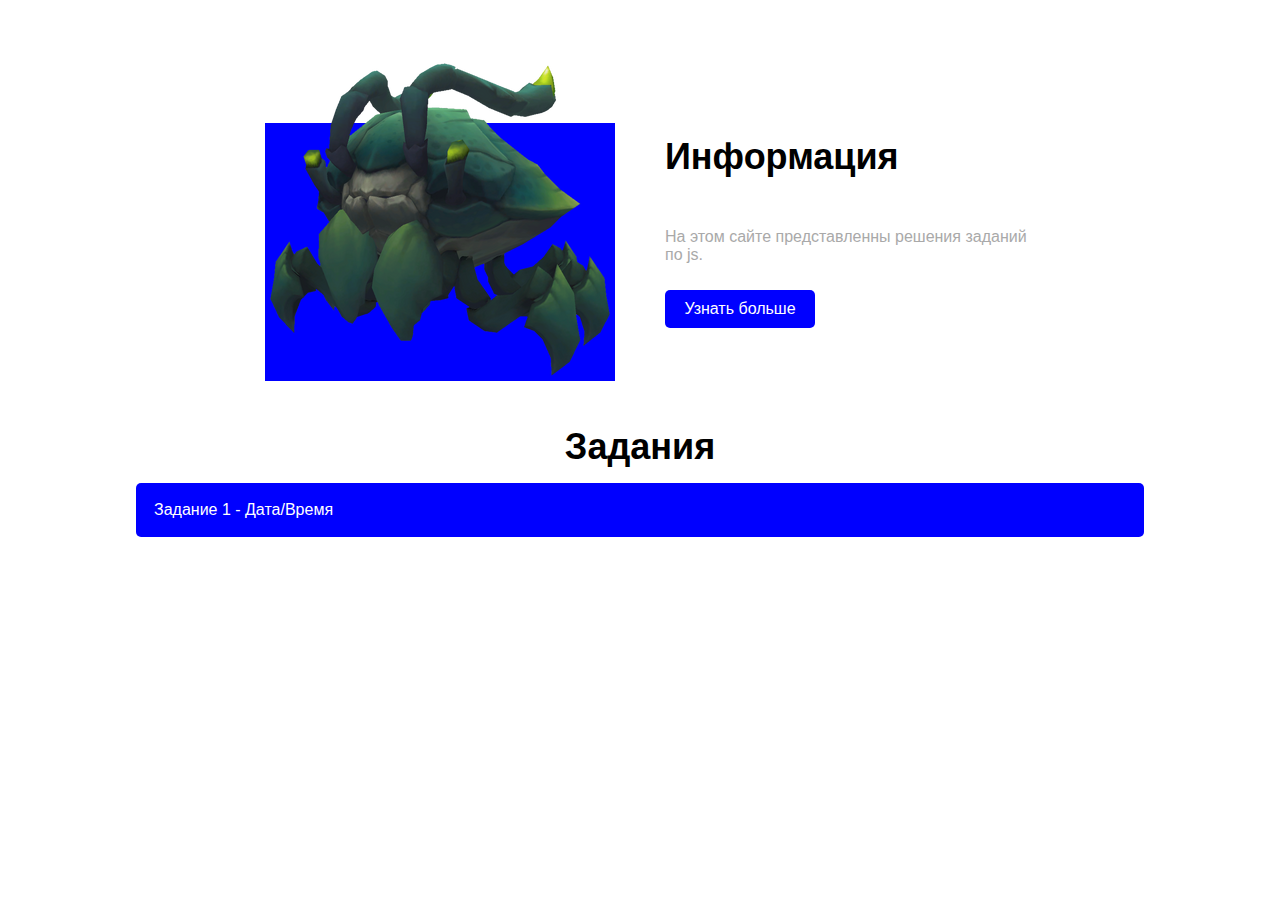
==== MySite/html/index.html @ 4fabf721 "Первое задание по jabascript почти доделал" ====
<!DOCTYPE html>
<html lang="ru">
<head>
    <meta charset="UTF-8">
    <title>MySite</title>
    <link rel="stylesheet" href="../css/style.css">
</head>
<body>
    <div class="main">
        <div class="cap">
            <!--<div class="pic1"></div>-->
            <img class="pic1" src="../images/крабик.png"/>
            <div class="figureBlue"></div>
            <div class="information">
                <h1>Информация</h1>
                <p>На этом сайте представленны решения заданий по js.</p>
                <a class="contact" href="https://t.me/SvinZhao">Узнать больше</a>
            </div>
        </div>
        <h1 class="h1Main">Задания</h1>
        <div class="blockWithBlocks">
            <button class="collapsibleButton">Задание 1 - Дата/Время</button>
            <div class="content" id="dataTimeDiv">
                <span id="dataTime"></span>
            </div>
        </div>
    </div>
    <script src="../scripts/script.js"></script>
</body>
</html>
---- MySite/css/style.css ----
.main{
    justify-content: center;
    display: flex;
    flex-direction: column;
    justify-content: center;
    padding: 0 10vw 0 10vw;
}

/*Блок первый (ШАПОЧКА) */
.cap{
    align-self: center;
    display: grid;
    margin: 5% 0 0 0;
    width: 80%;
    grid-template-columns: 1fr 1fr;
    grid-template-rows: 1fr;
    grid-column-gap: 50px;
}
.contact{
    display: inline-block;
    background: blue;
    padding: 10px;
    border-radius: 5px;
    color: white;
    width: 130px;
    text-align: center;
    text-decoration: none;
    font-family: "Open Sans", sans-serif;
}

.pic1{
    grid-column: 1/2;
    grid-row: 1/2;
    z-index: 3;
    align-self: end;
    justify-self: end;
}


.figureBlue{
    background: blue;
    width: 350px;
    height: 80%;
    grid-column: 1/2;
    grid-row: 1/2;
    align-self: end;
    justify-self: end;
}

.information {
    grid-column: 2/3;
    grid-row: 1/2;
    display: flex;
    flex-direction: column;
    align-content: center;
    justify-content: center;
}

.information p{
    text-align: left;
    padding: 10px 0 10px 0;
    word-wrap: break-word;
}

.h1Main{
    width: 100%;
    text-align: center;
    padding: 15px 0 15px 0;
    margin: 30px 0 0 0;
}
.collapsibleButton{
    border-radius: 5px;
    background-color: blue;
    color: white;
    cursor: pointer;
    padding: 18px;
    width: 100%;
    border: none;
    text-align: left;
    outline: none;
    font-size: 16px;
    font-family: "Open Sans", sans-serif;
}

.active,
.collapsibleButton:hover{
    background: darkblue;
}

.content{
    border-radius: 5px;
    max-height: 0;
    overflow: hidden;
    transition: max-height 0.2s ease-out;
    background-color: blue;
}

#dataTime{
    color: white;
    text-align: end;
    padding: 25px;
}


h1{
    font-family: Ubuntu, sans-serif !important;
    font-size: 36px;
}

p{
    font-family: "Open Sans", sans-serif;
    font-size: 16px;
    color: darkgray;
}
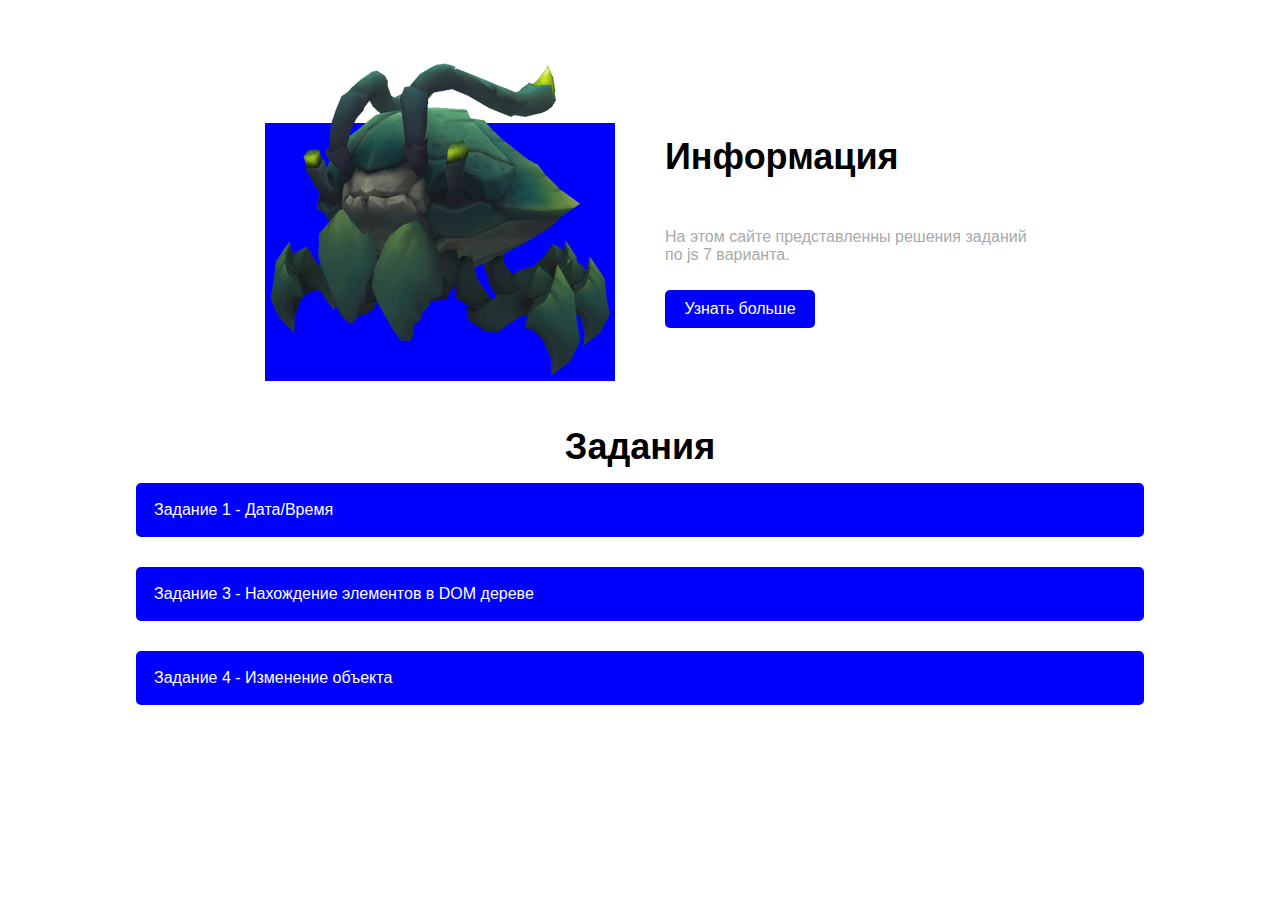
==== commit 92bee542: "Сделал 3, 4 задание по js (4 может быть перепишу)" ====
--- a/MySite/html/index.html
+++ b/MySite/html/index.html
@@ -6,23 +6,33 @@
     <link rel="stylesheet" href="../css/style.css">
 </head>
 <body>
-    <div class="main">
+    <div class="main" id="main1">
         <div class="cap">
             <!--<div class="pic1"></div>-->
             <img class="pic1" src="../images/крабик.png"/>
             <div class="figureBlue"></div>
             <div class="information">
                 <h1>Информация</h1>
-                <p>На этом сайте представленны решения заданий по js.</p>
+                <p>На этом сайте представленны решения заданий по js 7 варианта.</p>
                 <a class="contact" href="https://t.me/SvinZhao">Узнать больше</a>
             </div>
         </div>
         <h1 class="h1Main">Задания</h1>
         <div class="blockWithBlocks">
+
             <button class="collapsibleButton">Задание 1 - Дата/Время</button>
-            <div class="content" id="dataTimeDiv">
-                <span id="dataTime"></span>
+            <div class="content">
+                <p id="dataTime"></p>
             </div>
+
+            <button class="collapsibleButton">Задание 3 - Нахождение элементов в DOM дереве</button>
+            <div class="content">
+                <p id="countChildEl"></p>
+            </div>
+
+            <button class="collapsibleButton">Задание 4 - Изменение объекта</button>
+            <div class="content" id="editObjects"></div>
+
         </div>
     </div>
     <script src="../scripts/script.js"></script>
--- a/MySite/css/style.css
+++ b/MySite/css/style.css
@@ -1,8 +1,7 @@
 .main{
+    display: flex;
     justify-content: center;
-    display: flex;
     flex-direction: column;
-    justify-content: center;
     padding: 0 10vw 0 10vw;
 }
 
@@ -15,6 +14,11 @@
     grid-template-columns: 1fr 1fr;
     grid-template-rows: 1fr;
     grid-column-gap: 50px;
+}
+.blockWithBlocks{
+    display: flex;
+    flex-direction: column;
+    margin: -30px 0 0 0;
 }
 .contact{
     display: inline-block;
@@ -35,7 +39,6 @@
     align-self: end;
     justify-self: end;
 }
-
 
 .figureBlue{
     background: blue;
@@ -60,6 +63,7 @@
     text-align: left;
     padding: 10px 0 10px 0;
     word-wrap: break-word;
+    color: darkgray;
 }
 
 .h1Main{
@@ -80,6 +84,7 @@
     outline: none;
     font-size: 16px;
     font-family: "Open Sans", sans-serif;
+    margin: 30px 0 0 0;
 }
 
 .active,
@@ -99,8 +104,13 @@
     color: white;
     text-align: end;
     padding: 25px;
+    justify-self: end;
+    align-self: end;
 }
 
+#countChildEl{
+    text-align: center;
+}
 
 h1{
     font-family: Ubuntu, sans-serif !important;
@@ -110,6 +120,13 @@
 p{
     font-family: "Open Sans", sans-serif;
     font-size: 16px;
-    color: darkgray;
+    color: white;
 }
 
+/*Task 4*/
+#editObjects{
+    display: grid;
+    grid-template-columns: 1fr 1fr;
+    grid-gap: 10px;
+
+}
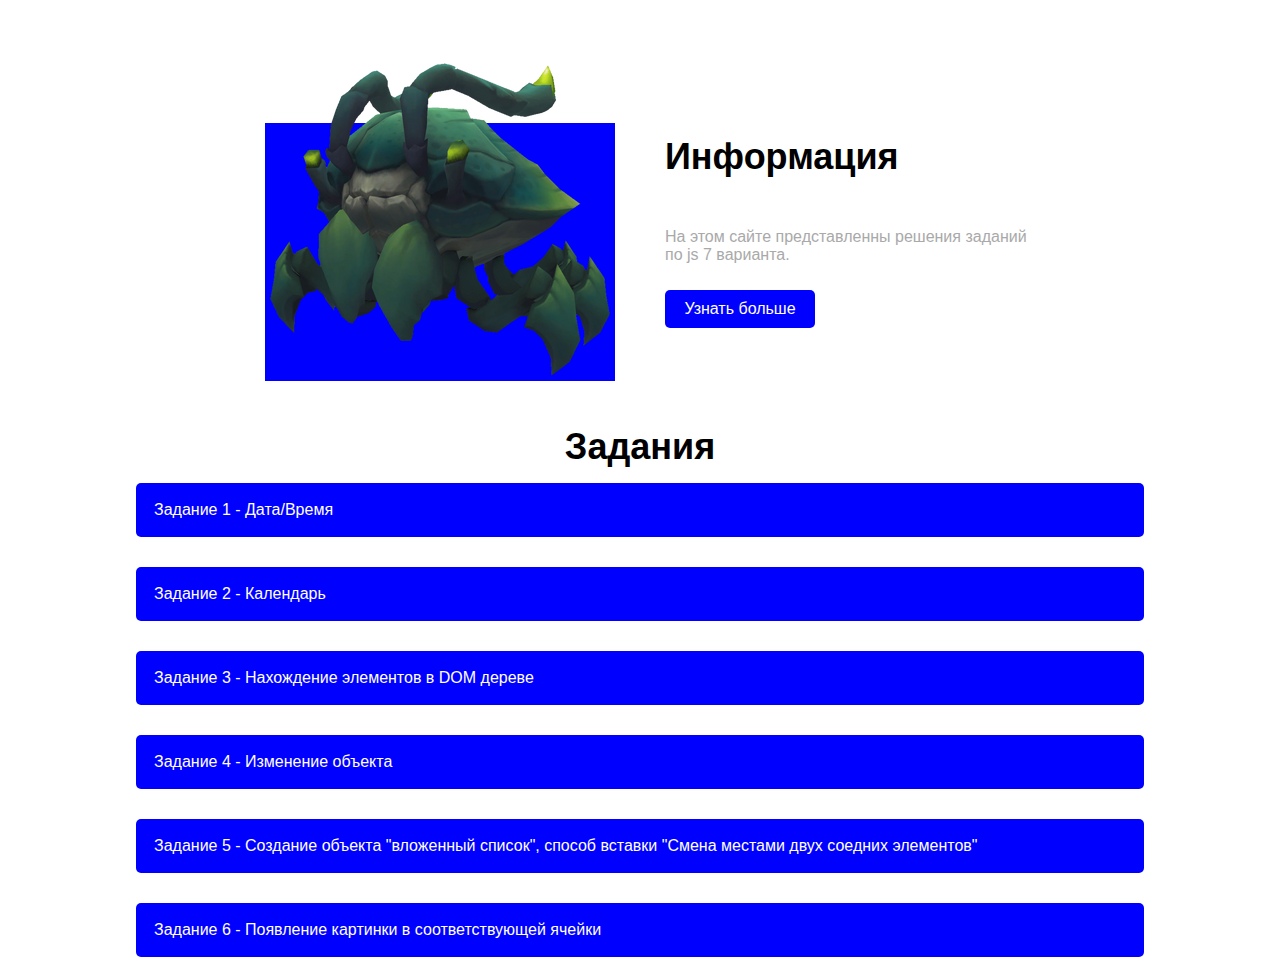
==== commit 549b773d: "Календарь" ====
--- a/MySite/html/index.html
+++ b/MySite/html/index.html
@@ -25,6 +25,20 @@
                 <p id="dataTime"></p>
             </div>
 
+            <button class="collapsibleButton">Задание 2 - Календарь</button>
+            <div class="content" id="look-calendar">
+                <table id="calendar">
+                    <thead>
+                    <tr>
+                        <td><b><</b>
+                        <td colspan="5">
+                        <td><b>></b>
+                    <tr class="dn"><td>Пн<td>Вт<td>Ср<td>Чт<td>Пт<td>Сб<td>Вс
+                    </thead>
+                    <tbody></tbody>
+                </table>
+            </div>
+
             <button class="collapsibleButton">Задание 3 - Нахождение элементов в DOM дереве</button>
             <div class="content">
                 <p id="countChildEl"></p>
@@ -33,6 +47,25 @@
             <button class="collapsibleButton">Задание 4 - Изменение объекта</button>
             <div class="content" id="editObjects"></div>
 
+            <button class="collapsibleButton">Задание 5 - Создание объекта "вложенный список", способ вставки "Смена местами двух соедних элементов"</button>
+            <div class="content" id="task5">
+                <ul id="list">
+                    <li>Пункт 1.</li>
+                    <li>Пункт 2.
+                        <ul>
+                        Подпункт 2.1
+                        </ul></li>
+                </ul>
+
+                <button id="addEll">Добавить пункт</button>
+            </div>
+
+            <button class="collapsibleButton">Задание 6 - Появление картинки в соответствующей ячейки</button>
+            <div class="content" id="">
+                <table>
+                    
+                </table>
+            </div>
         </div>
     </div>
     <script src="../scripts/script.js"></script>
--- a/MySite/css/style.css
+++ b/MySite/css/style.css
@@ -130,3 +130,40 @@
     grid-gap: 10px;
 
 }
+/*Календарь */
+#look-calendar {
+    width:220px;
+    margin: 0 auto;
+}
+#calendar {
+    width: 100%;
+    line-height: 1.2em;
+    font-size: 15px;
+    text-align: center;
+    border-spacing:0px;
+}
+#calendar tr.dn td {
+    font-size: 15px;
+}
+#calendar thead tr:last-child {
+    font-size: small;
+    color: #ffffff;
+}
+#calendar thead tr:nth-child(1) td:nth-child(2) {
+    color: #ffffff;
+}
+#calendar thead tr:nth-child(1) td:nth-child(1):hover,
+#calendar thead tr:nth-child(1) td:nth-child(3):hover {
+    cursor: pointer;
+}
+#calendar tbody td {
+    color: #ffffff;
+}
+#calendar tbody td:nth-child(n+6),
+#calendar .holiday {
+    color: #e78c5c;
+}
+#calendar tbody td.today {
+    background: #dc0000;
+    color: #fff;
+}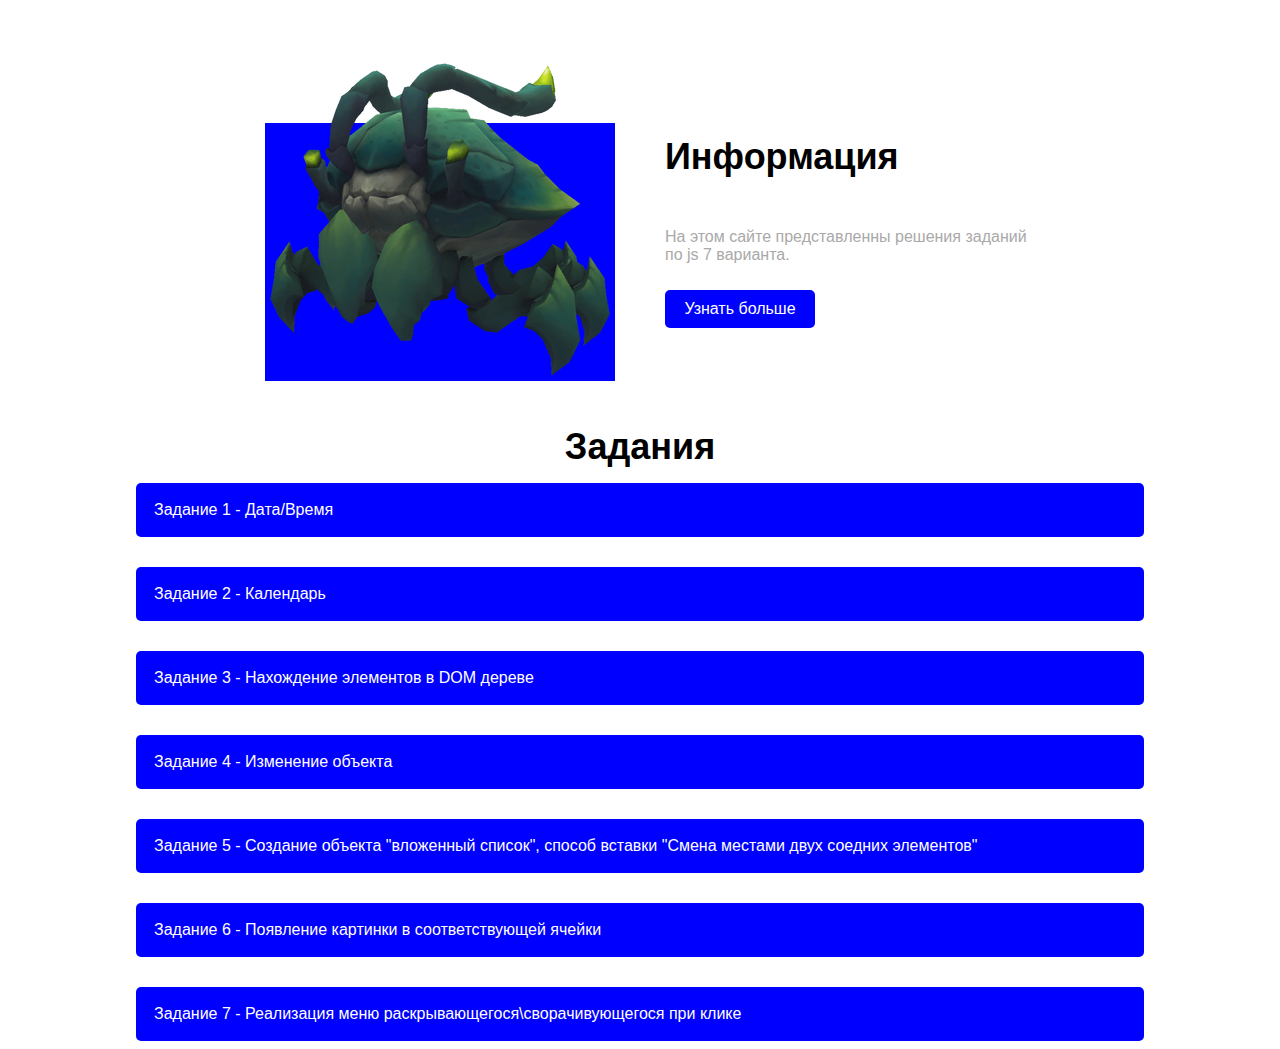
==== commit afd35c92: "Чета сделал" ====
--- a/MySite/html/index.html
+++ b/MySite/html/index.html
@@ -50,22 +50,36 @@
             <button class="collapsibleButton">Задание 5 - Создание объекта "вложенный список", способ вставки "Смена местами двух соедних элементов"</button>
             <div class="content" id="task5">
                 <ul id="list">
-                    <li>Пункт 1.</li>
-                    <li>Пункт 2.
+                    <li class="class-li">Пункт 1
+                    <ul>
+                        <li class="class-li">Подпункт 1</li>
+                        <li class="class-li">Подпункт 2</li>
+                    </ul>
+                    </li>
+                    <li class="class-li">Пункт2
                         <ul>
-                        Подпункт 2.1
-                        </ul></li>
+                            <li class = "class-li">Подпункт 1</li>
+                            <li class="class-li">Подпункт 2</li>
+                        </ul>
+                    </li>
                 </ul>
-
-                <button id="addEll">Добавить пункт</button>
             </div>
 
             <button class="collapsibleButton">Задание 6 - Появление картинки в соответствующей ячейки</button>
             <div class="content" id="">
-                <table>
-                    
+                <table id="task6">
+                    <tr><td></td><td></td><td></td><td></td><td></td></tr>
+                    <tr><td></td><td></td><td></td><td></td><td></td></tr>
+                    <tr><td></td><td></td><td></td><td></td><td></td></tr>
+                    <tr><td></td><td></td><td></td><td></td><td></td></tr>
+                    <tr><td></td><td></td><td></td><td></td><td></td></tr>
                 </table>
             </div>
+
+            <button class="collapsibleButton">Задание 7 - Реализация меню раскрывающегося\сворачивующегося при клике</button>
+            <div class="content" id="task7">Здесь сладости (нажми на меня!)
+            </div>
+
         </div>
     </div>
     <script src="../scripts/script.js"></script>
--- a/MySite/css/style.css
+++ b/MySite/css/style.css
@@ -166,4 +166,12 @@
 #calendar tbody td.today {
     background: #dc0000;
     color: #fff;
+}
+
+#task5{
+    color: white;
+}
+#task6{
+    height: 250px;
+    width: 250px;
 }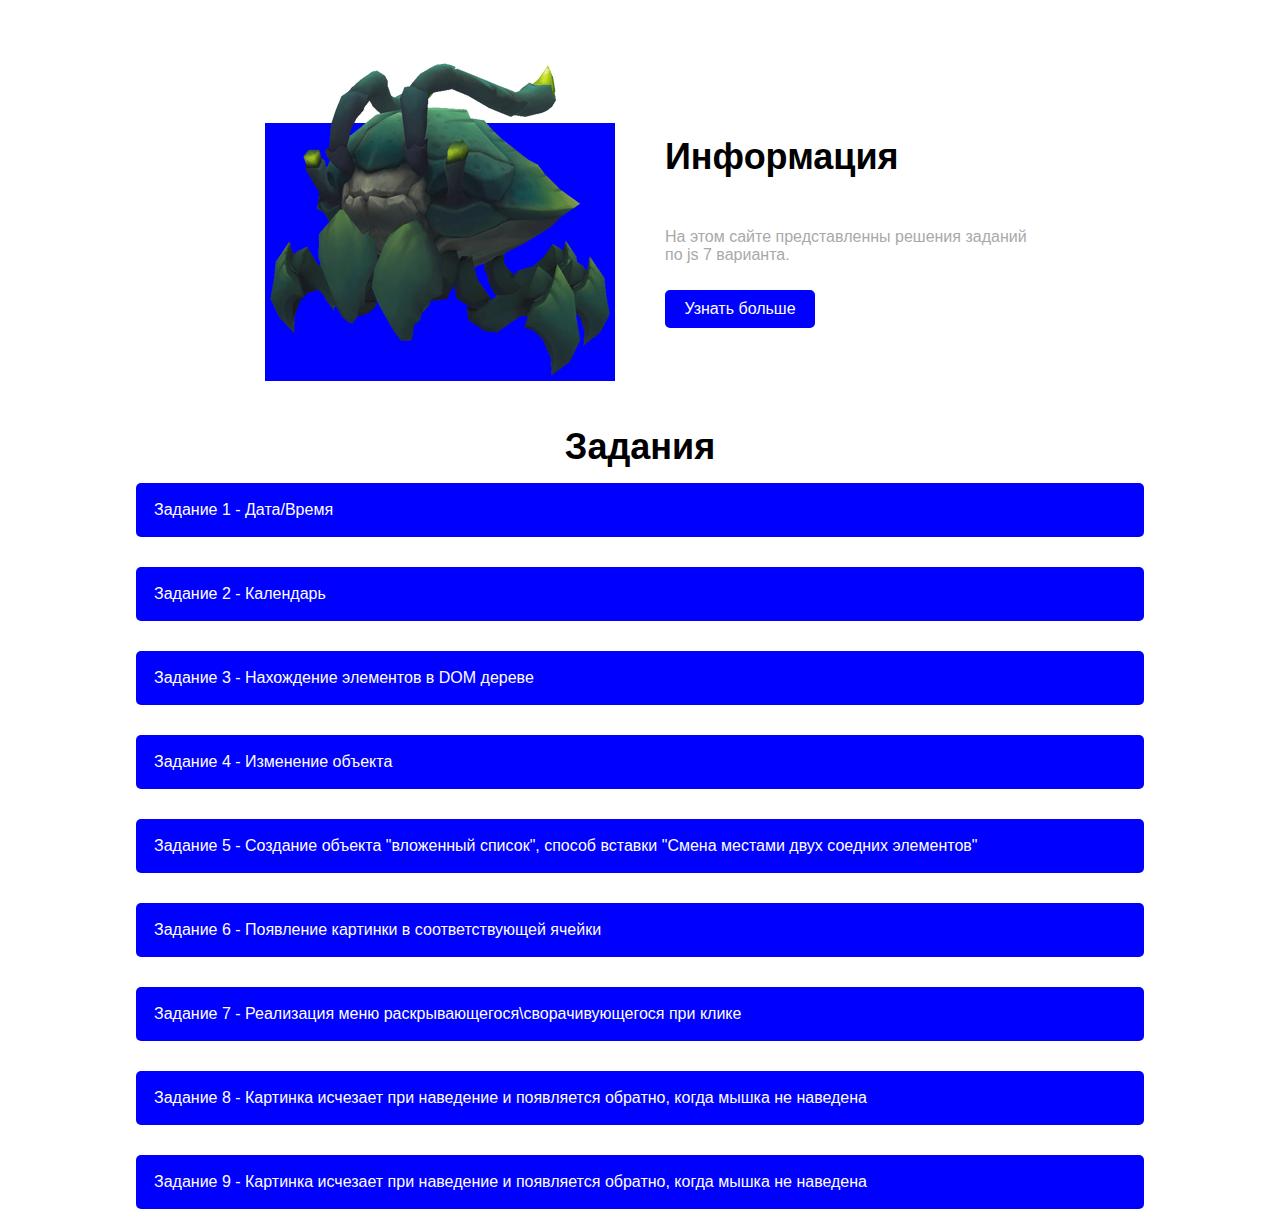
==== commit 06444f63: "Задания по js 10 не доделал" ====
--- a/MySite/html/index.html
+++ b/MySite/html/index.html
@@ -77,9 +77,43 @@
             </div>
 
             <button class="collapsibleButton">Задание 7 - Реализация меню раскрывающегося\сворачивующегося при клике</button>
-            <div class="content" id="task7">Здесь сладости (нажми на меня!)
+            <div class="content" id="task7">
+                <p id="task7p">Здесь сладости (нажми на меня!)</p>
+                <p id="sweets">Конфеты</p>
+                <p id="med">Мёд</p>
+                <p id="pie">Пирог</p>
+                <p id="end">Все кончилось!</p>
             </div>
 
+            <button class="collapsibleButton">Задание 8 - Картинка исчезает при наведение и появляется обратно, когда мышка не наведена</button>
+            <div class="content" id="task8">
+                <img src="../images/semejnoeblagopoluchie.jpg" id="blago" alt="blago"/>
+            </div>
+
+            <button class="collapsibleButton">Задание 9 - Картинка исчезает при наведение и появляется обратно, когда мышка не наведена</button>
+            <div class="content" id="task9">
+                <TABLE>
+                    <TR><TD><B>Фамилия:<B></TD>
+                        <TD><INPUT NAME="Family" SIZE=20
+                                   required pattern="^[а-яА-ЯёЁ]+$"></TD></TR>
+                    <TR><TD><B>Имя:<B></TD>
+                        <TD><INPUT NAME="Name" SIZE=20
+                                   required pattern="^[а-яА-ЯёЁ]+$"></TD></TR>
+                    <TR><TD><B>Email:<B></TD>
+                        <TD><INPUT NAME="Email" SIZE=20
+                                    required pattern="^[-\w.]+@([A-z0-9][-A-z0-9]+\.)+[A-z]{2,4}$"></TD></TR>
+                    <TR><TD><B>Телефон:<B></TD>
+                        <TD><INPUT NAME="Phone" SIZE=10
+                                   required pattern="+7[0-9]{10}"></TD></TR>
+                    <TR><TD><B>Знание css:<B></TD>
+                        <TD><INPUT type="checkbox" NAME="css" SIZE=10></TD></TR>
+                    <TR><TD><B>Знание html:<B></TD>
+                        <TD><INPUT type="checkbox" NAME="html" SIZE=10></TD></TR>
+                    <TR><TD><B>Знание js:<B></TD>
+                        <TD><INPUT type="checkbox" NAME="js" SIZE=10></TD></TR>
+                </TABLE>
+                <INPUT TYPE="button" VALUE="Готово" onClick="Complete();">
+            </div>
         </div>
     </div>
     <script src="../scripts/script.js"></script>
--- a/MySite/css/style.css
+++ b/MySite/css/style.css
@@ -174,4 +174,63 @@
 #task6{
     height: 250px;
     width: 250px;
+}
+
+#sweets{
+    display: block;
+    opacity: 1;
+    transition: opacity 1s;
+}
+#sweets.fade{
+    opacity:0;
+}
+
+#pie{
+    display: block;
+    opacity: 1;
+    transition: opacity 1s;
+}
+#pie.fade{
+    opacity: 0;
+}
+#med{
+    display: block;
+    opacity: 1;
+    transition: opacity 1s;
+
+}
+#med.fade{
+    opacity: 0;
+}
+#end{
+    display: none;
+}
+
+#task8p{
+    position: absolute;
+}
+
+#task8{
+    background-image: url("../images/semejnoe.jpg");
+    background-repeat: no-repeat;
+}
+
+#blago{
+    opacity: 1;
+    transition: opacity 1s;
+}
+#blago.fade{
+    opacity: 0;
+}
+
+#task9{
+    color: white;
+}
+
+input:invalid {
+    border: 2px dashed red;
+}
+
+input:valid {
+    border: 2px solid black;
 }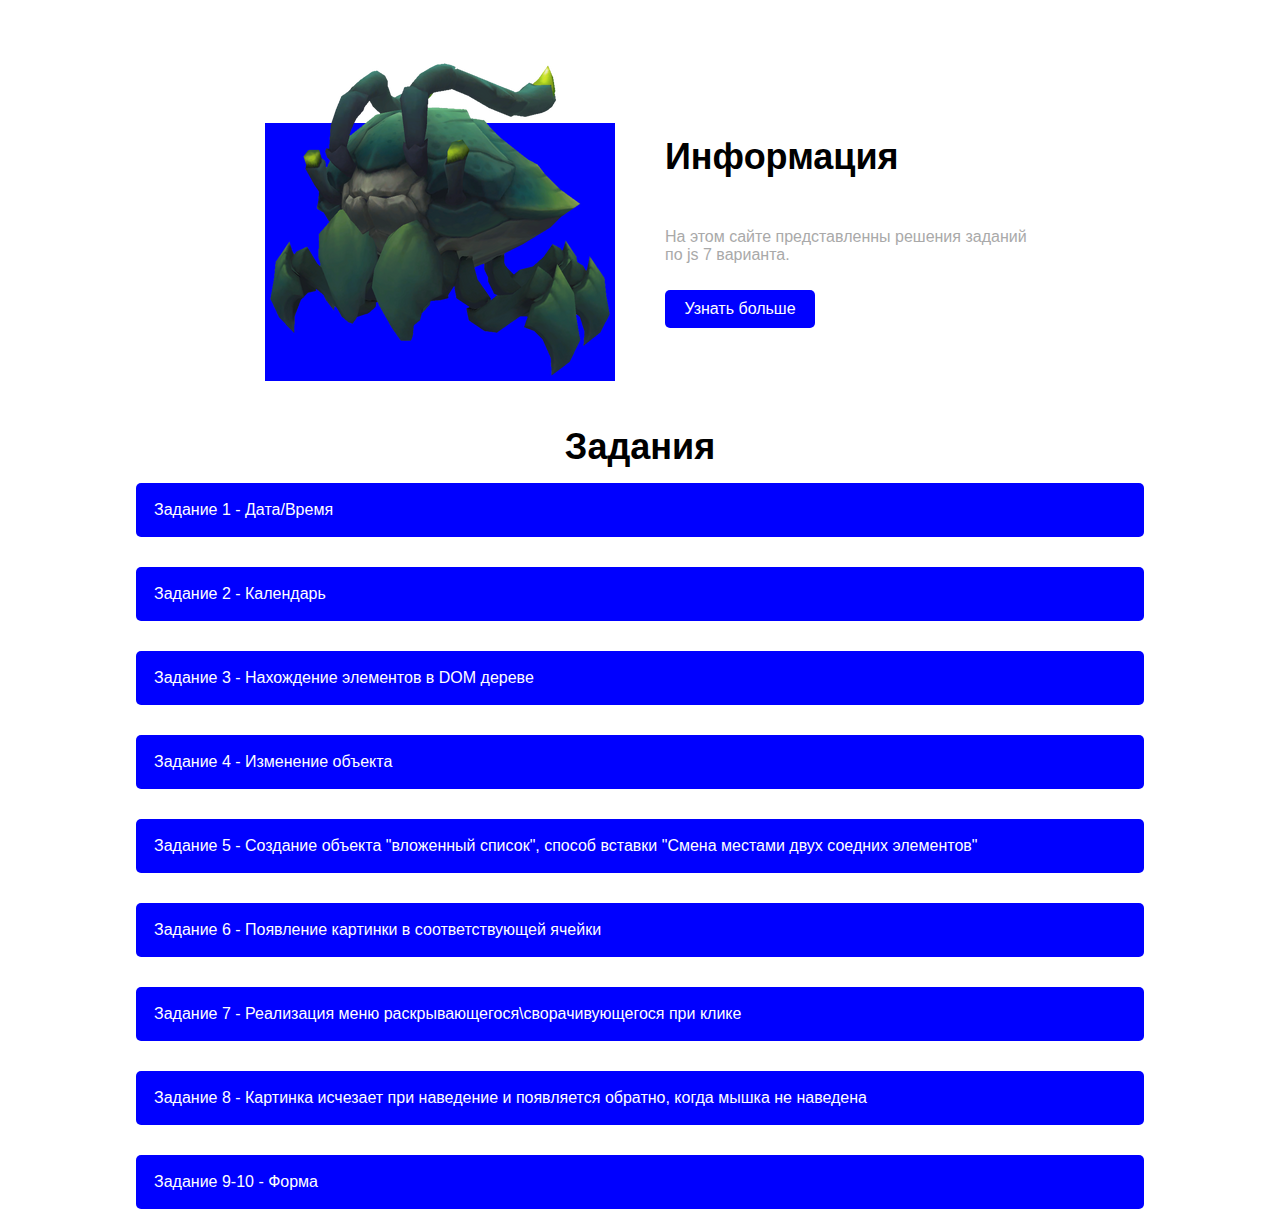
==== commit 7536e69d: "Переделать 7 задание надо" ====
--- a/MySite/html/index.html
+++ b/MySite/html/index.html
@@ -90,7 +90,7 @@
                 <img src="../images/semejnoeblagopoluchie.jpg" id="blago" alt="blago"/>
             </div>
 
-            <button class="collapsibleButton">Задание 9 - Картинка исчезает при наведение и появляется обратно, когда мышка не наведена</button>
+            <button class="collapsibleButton">Задание 9-10 - Форма</button>
             <div class="content" id="task9">
                 <TABLE>
                     <TR><TD><B>Фамилия:<B></TD>
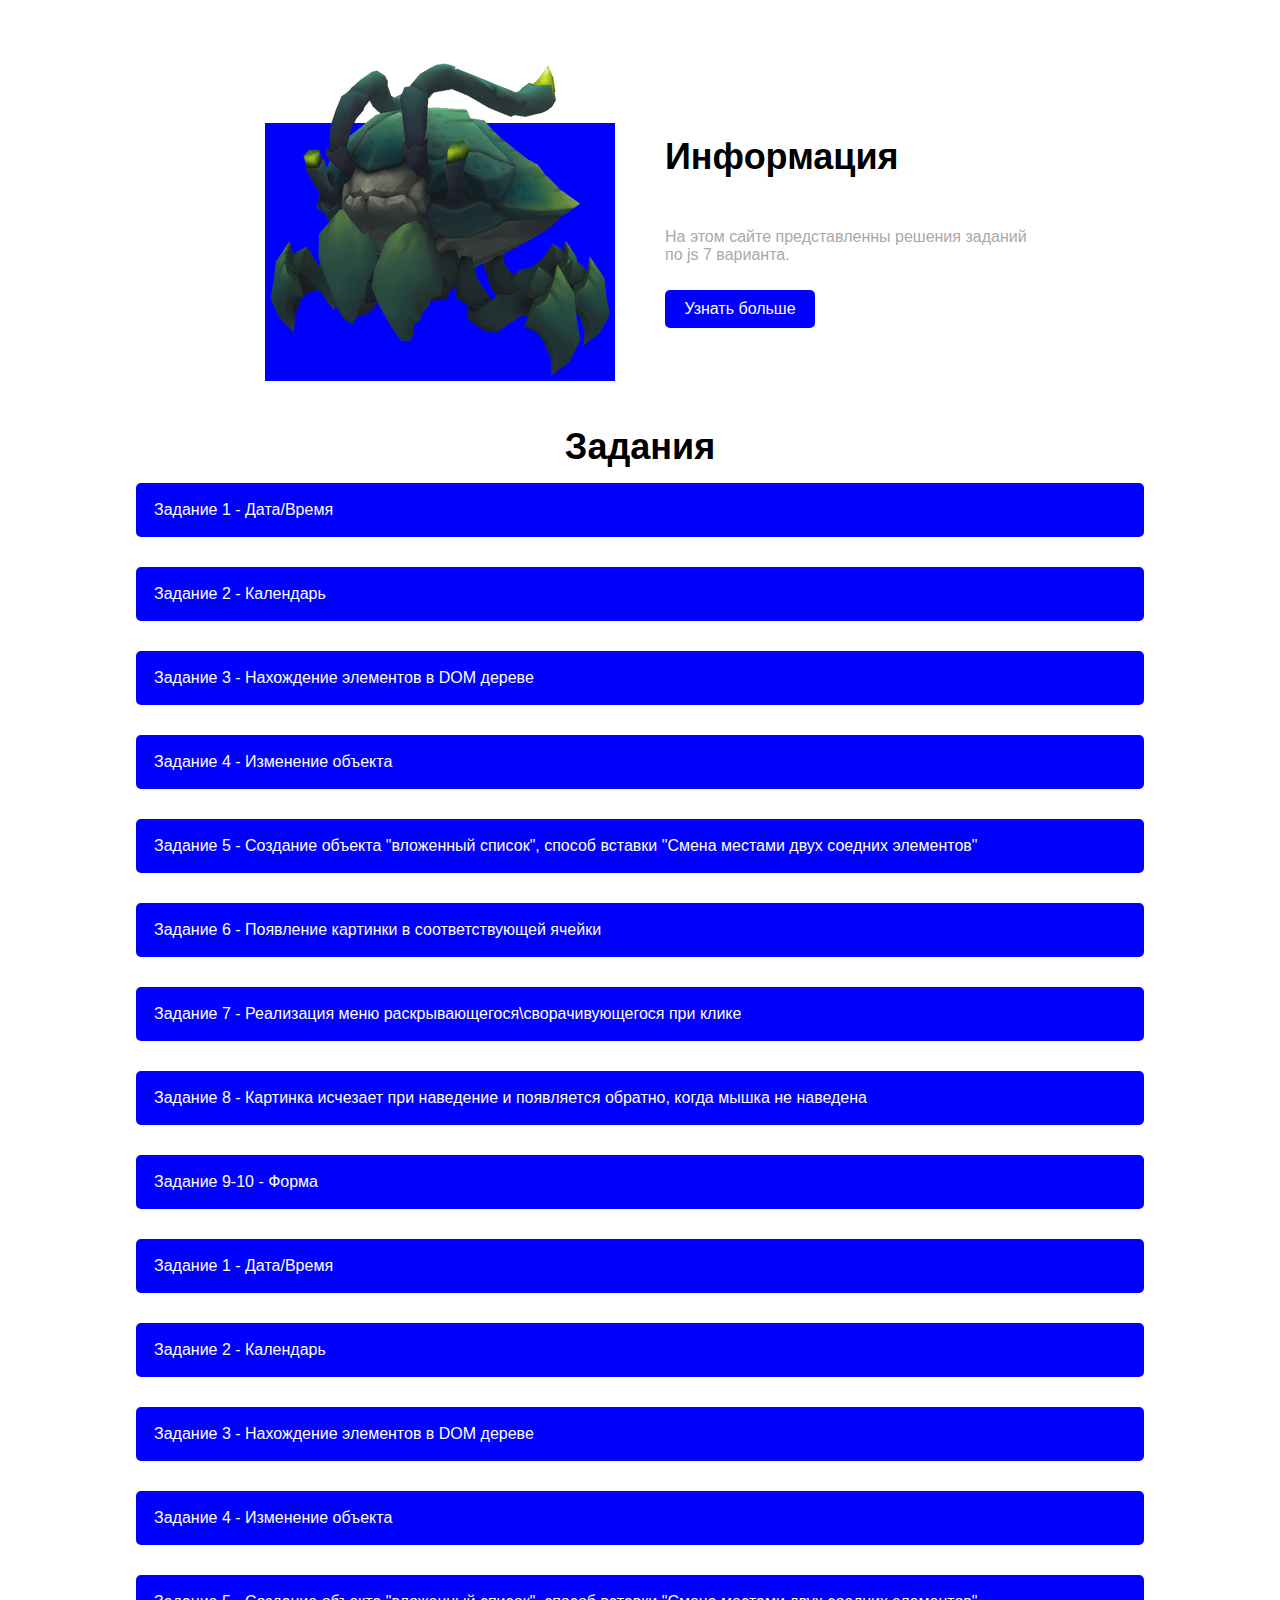
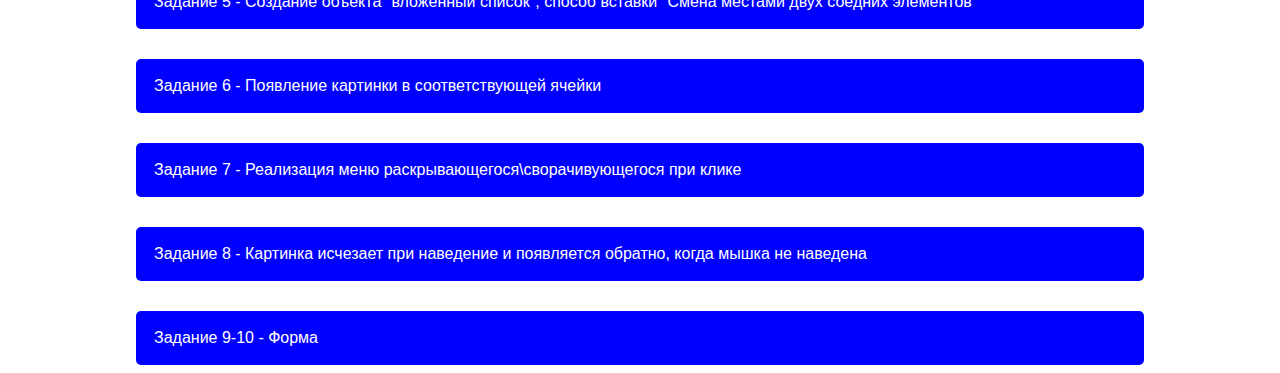
==== commit bf529115: "5432" ====
--- a/MySite/html/index.html
+++ b/MySite/html/index.html
@@ -18,7 +18,7 @@
             </div>
         </div>
         <h1 class="h1Main">Задания</h1>
-        <div class="blockWithBlocks">
+        <div class="blockWithBlocks" id="one">
 
             <button class="collapsibleButton">Задание 1 - Дата/Время</button>
             <div class="content">
@@ -78,8 +78,8 @@
 
             <button class="collapsibleButton">Задание 7 - Реализация меню раскрывающегося\сворачивующегося при клике</button>
             <div class="content" id="task7">
-                <p id="task7p">Здесь сладости (нажми на меня!)</p>
-                <p id="sweets">Конфеты</p>
+                <p id="task7p">Здесь сладости (нажми на меня!) </p>
+                <p id="sweets" >Конфеты</p>
                 <p id="med">Мёд</p>
                 <p id="pie">Пирог</p>
                 <p id="end">Все кончилось!</p>
